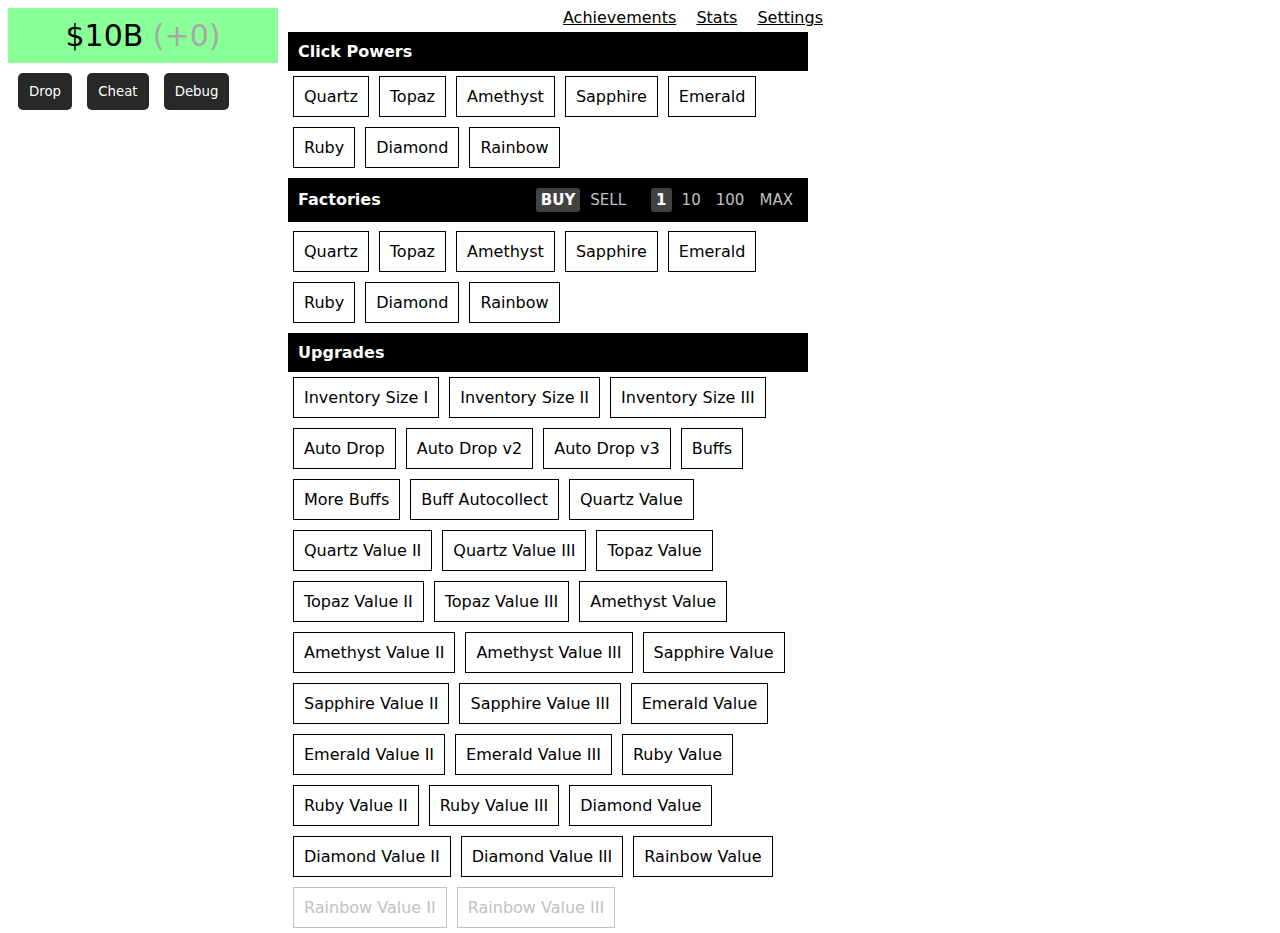
==== index.html @ e8f4cfc5 "trophy and buff sprites implemented" ====
<!DOCTYPE html>
<html>
	<head>
		<title>Gem Drop</title>
		<link rel="stylesheet" href="style.css">
		<script src="poly-decomp-legacy-min.js"></script>
		<script src="matter.js"></script>
		<script src="gameloop-worker.js"></script>
		<script src="Runner.js"></script>
		<script src="Render.js"></script>
		<script src="Base64.js"></script>
	</head>
	<body>
		<div id="vfx"></div>
		<div class="achievement" id="inv_hover">
			<img class="icon" src="">
			<div class="text">
				<strong class="name">Hello World</strong>
				<span class="description">Popup text goes here</span>
				<small class="redtext">Secret red text</small>
			</div>
			<div class="value">$500</div>
			<div class="clear"></div>
		</div>
		<div id="achievement_popups">
<!-- 		<div class="achievement">
				<img class="icon" src="">
				<div class="text">
					<strong class="name">Hello World</strong>
					<span class="description">Popup text goes here</span>
					<small class="redtext">Secret red text</small>
				</div>
				<div class="value">$500</div>
				<div class="clear"></div>
			</div> -->
		</div>
		<div class="modal" id="achievements">
			<h2>Achievements</h2>
			<a href="javascript:void(0)" class="close">[close]</a>
			<div class="modal_inner">
	<!-- 			<div class="achievement_icon popup_container">
					<img class="icon popup_anchor" src="">
					<div class="popup achievement">
						<img class="icon" src="">
						<div class="text">
							<strong class="name">Hello World</strong>
							<span class="description">Popup text goes here</span>
							<small class="redtext">Secret red text</small>
						</div>
						<div class="value">$500</div>
						<div class="clear"></div>
					</div>
				</div> -->
			</div>
		</div>
		<div class="modal" id="stats">
			<h2>Statistics</h2>
			<a href="javascript:void(0)" class="close">[close]</a>
			<div class="modal_inner">
				<strong>Gems dropped:</strong><span id="stats_gems">0</span><br>
				<strong>Total money earned:</strong><span id="stats_money">$0</span><br>
				<strong>Gems spawned by clicking:</strong><span id="stats_clickpower_gems">0</span><br>
				<strong>Gems lost:</strong><span id="stats_wasted">0</span><br>
				<strong>Upgrades:</strong><span id="stats_upgrades">0</span><br>
				<strong>Click Powers:</strong><span id="stats_clickpowers">1</span><br>
				<strong>Factories:</strong><span id="stats_factories">0</span><br>
				<strong>Achievements:</strong><span id="stats_achievements">0</span><br>
				<strong>Prestige:</strong><span id="stats_prestige">0</span><br>
				<strong>Time played:</strong><span id="stats_time">0s</span><br>
				<strong>Time played (this prestige):</strong><span id="stats_prestige_time">0s</span><br>
			</div>
		</div>
		<div class="modal" id="settings">
			<h2>Settings</h2>
			<a href="javascript:void(0)" class="close">[close]</a>
			<div class="modal_inner">
				<strong>Render Sprites:</strong><input type="checkbox" checked id="sprites"><br>
				<strong>Particle effects:</strong><input type="checkbox" checked id="settings_particles"><br>
				<strong>Autosave:</strong><input type="checkbox" checked id="autosave"><span>Saves game in real time</span><br>
				<strong>Save game:</strong><button id="save">Save</button><span id="lastsaved">Last saved less than a second ago</span><br>
				<strong>Export game:</strong><button id="export">Export</button><br>
				<strong>Import game:</strong><input type="text" id="import_field"><button id="import_button">Import</button><br>
				<strong>Hard reset:</strong><button id="reset">Delete all saved data</button><br>
			</div>
		</div>
		<div id="container">
			<div id="render_container">
				<div id="render"></div>
				<div id="money"><span id="actual_money"></span><span id="predicted_money"></span></div>	
				<div id="buttons">
					<button id="drop">Drop</button>
					<button onclick="cheat()">Cheat</button>
					<button onclick="debug()">Debug</button>
				</div>
			</div>
			<div id="ui">
				<div id="menu">
					<a href="javascript:openAchievements();">Achievements</a>
					<a href="javascript:openStats();">Stats</a>
					<a href="javascript:openSettings();">Settings</a>
				</div>
				<div id="click_powers" class="section">
					<div class="section_name">
						<strong>Click Powers</strong>
					</div>
					<div class="clear"></div>
	<!-- 			<div class="gem_click_power popup_container">
						<div class="popup_anchor">Quartz</span>
						<div class="popup">
							<strong class="name">Quartz</strong>
							<div class="rate">+1 per click</div>
							<div class="price">$1 each</div>
						</div>
					</div> -->
				</div>
				<div id="factories" class="section">
					<div class="section_name">
						<strong>Factories</strong>
						<div id="buymode">
							<div id="buymode_mode">
								<span id="buy" class="active">BUY</span>
								<span id="sell">SELL</span>
							</div>
							<div id="buymode_quantity">
								<span id="buy_1" class="active">1</span>
								<span id="buy_10">10</span>
								<span id="buy_100">100</span>
								<span id="buy_max">MAX</span>
							</div>
						</div>
					</div>
					
					<!-- <div class="clear"></div> -->

					<div class="clear"></div>
	<!-- 			<div class="factory popup_container">
						<div class="popup_anchor">Quartz</span>
						<div class="popup">
							<strong class="name">Quartz Factory</strong>
							<div class="rate">+1 per second</div>
							<div class="price">Costs $18</div>
							<div class="owned">0 owned</div>
						</div>
					</div> -->
				</div>
				
				<div id="upgrades" class="section">
					<div class="section_name">
						<strong>Upgrades</strong>
					</div>
					<div class="clear"></div>
	<!-- 			<div class="upgrade popup_container">
						<div class="popup_anchor">asdf</span>
						<div class="popup">
							<strong class="name">asdf</strong>
							<div class="description">blah blah blah</div>
							<div class="price">Costs $18</div>
						</div>
					</div> -->

				</div>
				<div id="buffs" class="section">
					<div class="section_name">
						<strong>Buffs</strong>
					</div>
					<div class="clear"></div>
<!-- 					<div class="buff_container">
		 				<div class="buff popup_container">
							<div class="popup_anchor">asdf</div>
							<div class="popup">
								<strong class="name">asdf</strong>
								<div class="description">+10 butts for 3.5 seconds</div>
							</div>
						</div>
						<div class="progressbar_container">
							<div class="progressbar_outer"><div class="progressbar_inner"></div></div>
							<div class="timeleft">3s</div>
						</div>
					</div> -->
				</div>
			</div>
			<div class="clear"></div>
		</div>
		<script src="data.js"></script>
		<script src="game.js"></script>
		<script src="physics.js"></script>
		<!-- <script src="sim.js"></script> -->
	</body>
</html>
---- style.css ----
* {
	cursor:default;
	-webkit-touch-callout: none; /* iOS Safari */
	  -webkit-user-select: none; /* Safari */
	   -khtml-user-select: none; /* Konqueror HTML */
	     -moz-user-select: none; /* Firefox */
	      -ms-user-select: none; /* Internet Explorer/Edge */
	          user-select: none; /* Non-prefixed version, currently
	                              supported by Chrome and Opera */

	font-family: "Segoe UI", Frutiger, "Frutiger Linotype", "Dejavu Sans", "Helvetica Neue", Arial, sans-serif;

	/*display:none;*/
}

/*#render {
	display:none;
}*/

.clear {
	clear:both;
}

/*#container::after{
	content: " ";
	display: block; 
	height: 0; 
	clear: both;
}*/

.section, #buttons {
	float:left;
	clear:both;
}

#render_container {
	/*visibility: hidden;*/
}

#container, #render_container {
	float:left;
}

#ui {
	padding:0 10px;
	width:535px;
	overflow-x:hidden;
	overflow-y:scroll;
}

#drop	 {
	/*position:absolute;
	top:100px;
	left:100px;*/
}

#render {
	text-align:center;
}

#render canvas {
	display:inline-block;
}

#money {
	font-size:30px;
	background-color:#89ff97;
	padding:10px;
	text-align: center;
	min-width:250px;
}

#predicted_money {
	color:#a8a8a8;
}

.section, .section_name {
	clear:both;
}

.section_name {
	background-color:#000;
	color:white;
	min-width:500px;
	padding:10px;
	display:inline-block;
	margin-top:5px;
	margin-bottom:5;
}

/* POPUPS */
.popup_container {
	position: relative;
	display:block;
	float:left;
}

.popup_anchor {
	float:left;
	margin:5px;
/*	margin-right: 10px;
	margin-top:10px;*/
	border:1px solid black;
	padding: 10px;
	cursor: pointer;
}

.popup_container .popup {
	visibility: hidden;
	position: absolute;
	z-index: 1;

	background-color: #000;
    color: #fff;
	opacity:0;
	border-radius: 6px;
	padding:10px;

	transition: margin-top 0.1s, opacity 0.1s, visibility 0.1s;

	box-shadow:0px 0px 8px #727272;

	width: 120px;
    top: 100%;
    margin-top:25px;
    left: 50%; 
    margin-left: -70px; /* Use half of the width (120/2 = 60), to center the tooltip */

    pointer-events: none;
}

.popup_container .popup::after {
    content: " ";
    position: absolute;
    bottom: 100%;  /* At the top of the tooltip */
    left: 50%;
    margin-left: -10px;
    border-width: 10px;
    border-style: solid;
    border-color: transparent transparent black transparent;
}

.popup_container:hover .popup {
	visibility: visible;
	margin-top:7px;
	top: 90%;
	opacity: 1;
}

.popup_container .disabled {
	border: 1px solid #c1c1c1;
	color: #c1c1c1;
}

.floatingnum {
	opacity:0.75;
	transition: opacity 1s, visibility 1s, top 1s;
}


/* BUY MODE */

#factories .section_name strong {
	float:left;
	margin-top:2px;
}

#buymode {
	float:right;
}

#buymode_quantity {
	margin-left:20px;
}

#buymode_mode, #buymode_quantity {
	float:left;
	background-color:#000;
}

#buymode span:hover {
	background-color:#282828;
}

#buymode span, #buymode .active:hover {
	padding:3px 5px 3px 5px;
	color:#c1c1c1;
	display:inline-block;
	font-size:15px;
	border-radius:3px;
	cursor:pointer;
}

#buymode .active, #buymode .active:hover {
	background-color:#424242;
	color:white;
	font-weight:bold;
}

#buttons {
	margin-top:10px;
}

button {
	background-color:#282828;
	color:white;
	padding:10px;
	border:none;
	margin-left:10px;
	margin-bottom:5px;
	border-radius:5px;
	border:1px solid transparent;
}

button:hover {
	background-color: #424242;
	border:1px solid grey;
}

button:active {
    -moz-box-shadow:    inset 0 0 12px black;
    -webkit-box-shadow: inset 0 0 12px black;
    box-shadow:         inset 0 0 12px black;
    border:1px solid white;
}

button:focus {
	outline: none;
}

.progressbar_outer {
	width: 150px;
	height:7px;
	border-radius:7px;
	background-color: black;
	padding:3px;
	float:left;
	margin-left:10px;
	margin-top:15px;
}
.progressbar_inner {
	width:50%;
	/*transition: width 1s;*/
	height:100%;
	border-radius:7px;
	background-color: white;
}

.timeleft {
	float:left;
	font-weight: bold;
	padding:10 10px;
	opacity: 0;
	transition:opacity 0.15s;
}

.progressbar_container {
	float:left;
/*	position: absolute;
	top: 50%;
	transform: 			translateY(-50%);*/
}

.progressbar_container:hover .timeleft {
	opacity: 1;
}

.buff_container {
	clear:both;
	display:none;
}

#buffs {
	display:none;
}

#achievement_popups {
	position:fixed;
	bottom:0;
	left:0;
	height: auto;
	z-index:100;
}

.achievement {
/*	height: 100px;*/
	background-color:black;
	padding:10px;
	color:white;
	margin-left:10px;
	margin-bottom:10px;
	width: 400px;
	opacity:0.8;
	z-index:100;
}

.achievement, .achievement *{
	cursor: pointer;
}

.achievement .icon {
	float:left;
	width:64px;
	height:64px;
}

.achievement .text {
	float:left;
	margin-left:10px;
}

.achievement .description {
	display:block;
}

.achievement .redtext {
	color:red;
	font-size:12px;
	display:block;
}

.achievement .value {
	float:right;
	font-size:30px;
	color:green;
	font-weight:bold;
}

.locked img {
	filter: brightness(50%) grayscale(100%);
}

#inv_hover {
	margin-top:-25px;
	margin-left:25px;
	position:absolute;
	display:none;
	pointer-events:none;
}

#inv_hover::after {
    content: " ";
    position: absolute;
    top: 50%;
    right: 100%; /* To the left of the tooltip */
    margin-top: -10px;
    border-width: 10px;
    border-style: solid;
    border-color: transparent black transparent transparent;
    border-opacity:0.8;
}

.modal {
	display:none;
	position:fixed;
	width:700px;
	height:500px;
	left:50%;
	top:50%;
	margin-left:-350px;
	margin-top:-250px;
	padding:20px;
	box-shadow:0px 0px 8px black;
	background-color:#444444;
	border-radius:10px;
	z-index:100;
}

.modal_inner {
	overflow-y: auto;
	overflow-x: hidden;
	height:93%;
	display:inline-block;
}

.modal .popup {
	z-index:101;
}

.modal h2 {
	color:white;
	font-size:24px;
	padding:0px;
	margin:0px;
}

.achievement_icon .popup_anchor {
	width:64px;
	height:64px;
	border:none;
	margin:5px;
	float:left;
}

.achievement_icon .popup {
	width:400px;
	margin-left:-210px;
}

.modal .close {
	position:absolute;
	top:0px;
	right:0px;
	padding:10px;
	margin:10px;
	color:white;
	font-size:15px;
	text-decoration: none;
	cursor:pointer;
}

#menu { 
	text-align:right;
}

#menu a {
	color:black;
	margin-left:15px;
	cursor:pointer;
}

.modal strong {
	color:white;
	font-size:18px;
	font-weight:normal;
	line-height:30px;
}

.modal span {
	color:white;
	margin-left:10px;
}

#settings input {
	margin-left:10px;
}

/*.timeleft {
	float:left;
	font-weight: bold;
	opacity:0;
	transition:opacity 0.1s;
	padding:10px;
}

.popup_container:hover .timeleft {
	opacity: 1;
}*/


/*#buffs .popup_container .popup, #buffs .popup_container .popup::after {
	left:45px;
}*/
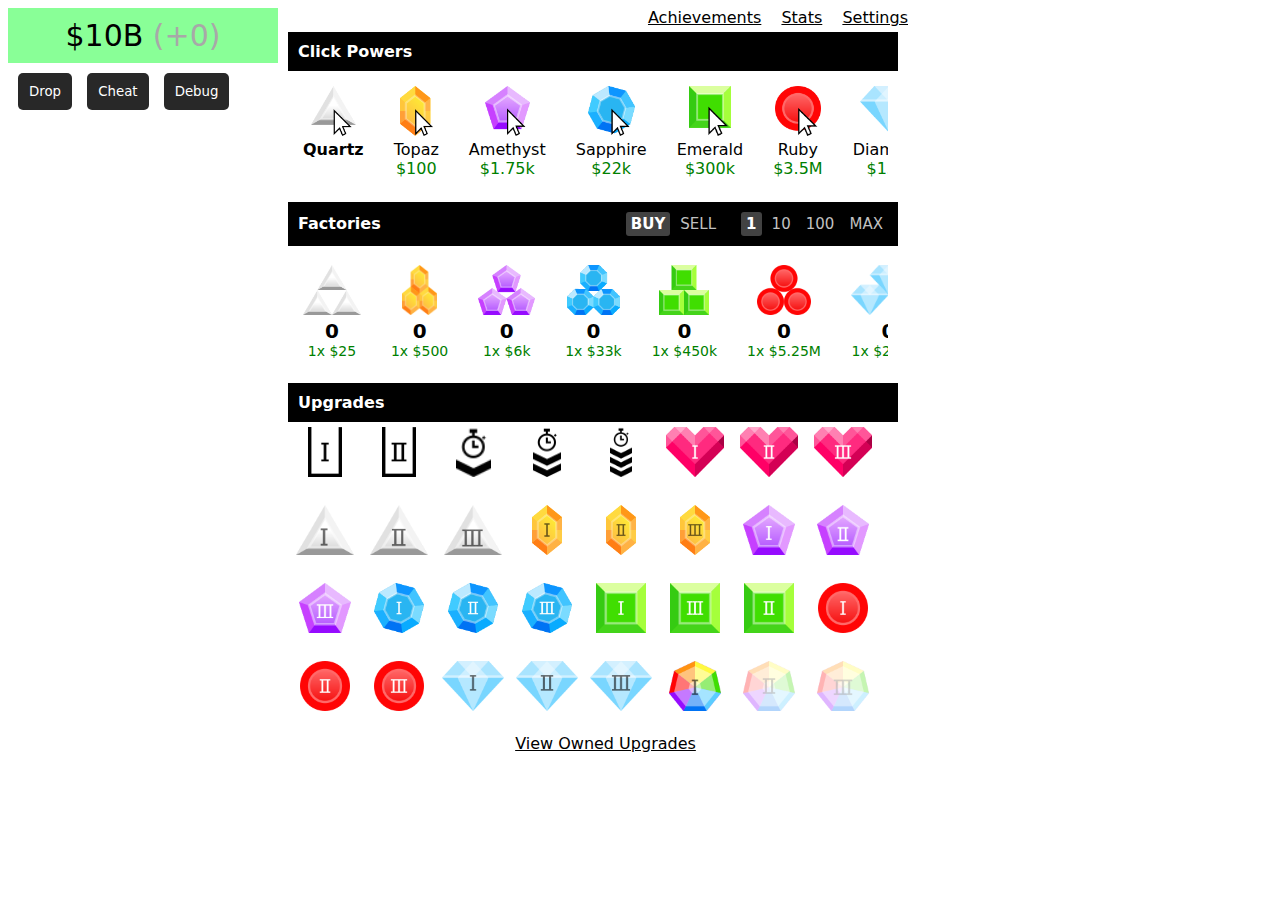
==== commit 0f80193e: "Upgrade sprites, upgrades UI" ====
--- a/index.html
+++ b/index.html
@@ -34,6 +34,9 @@
 				<div class="clear"></div>
 			</div> -->
 		</div>
+
+
+		<!-- BEGIN MODALS -->
 		<div class="modal" id="achievements">
 			<h2>Achievements</h2>
 			<a href="javascript:void(0)" class="close">[close]</a>
@@ -83,6 +86,28 @@
 				<strong>Hard reset:</strong><button id="reset">Delete all saved data</button><br>
 			</div>
 		</div>
+		<div class="modal" id="bought_upgrades">
+			<h2>Upgrades</h2>
+			<a href="javascript:void(0)" class="close">[close]</a>
+			<div class="modal_inner">
+	<!-- 			<div class="achievement_icon popup_container">
+					<img class="icon popup_anchor" src="">
+					<div class="popup achievement">
+						<img class="icon" src="">
+						<div class="text">
+							<strong class="name">Hello World</strong>
+							<span class="description">Popup text goes here</span>
+							<small class="redtext">Secret red text</small>
+						</div>
+						<div class="value">$500</div>
+						<div class="clear"></div>
+					</div>
+				</div> -->
+			</div>
+		</div>
+		<!-- END MODALS -->
+
+
 		<div id="container">
 			<div id="render_container">
 				<div id="render"></div>
@@ -92,6 +117,25 @@
 					<button onclick="cheat()">Cheat</button>
 					<button onclick="debug()">Debug</button>
 				</div>
+				<div id="buffs" class="section">
+<!-- 					<div class="section_name">
+						<strong>Buffs</strong>
+					</div>
+					<div class="clear"></div> -->
+<!-- 					<div class="buff_container">
+		 				<div class="buff popup_container">
+							<div class="popup_anchor">asdf</div>
+							<div class="popup">
+								<strong class="name">asdf</strong>
+								<div class="description">+10 butts for 3.5 seconds</div>
+							</div>
+						</div>
+						<div class="progressbar_container">
+							<div class="progressbar_outer"><div class="progressbar_inner"></div></div>
+							<div class="timeleft">3s</div>
+						</div>
+					</div> -->
+				</div>
 			</div>
 			<div id="ui">
 				<div id="menu">
@@ -103,9 +147,9 @@
 					<div class="section_name">
 						<strong>Click Powers</strong>
 					</div>
-					<div class="clear"></div>
-	<!-- 			<div class="gem_click_power popup_container">
-						<div class="popup_anchor">Quartz</span>
+					<div class="clear scroll"></div>
+<!-- 	 				<div class="gem_click_power popup_container">
+						<img src="img/quartz-clickpower.png" class="clickpower popup_anchor">
 						<div class="popup">
 							<strong class="name">Quartz</strong>
 							<div class="rate">+1 per click</div>
@@ -133,6 +177,7 @@
 					<!-- <div class="clear"></div> -->
 
 					<div class="clear"></div>
+					<div class="scroll"></div>
 	<!-- 			<div class="factory popup_container">
 						<div class="popup_anchor">Quartz</span>
 						<div class="popup">
@@ -159,25 +204,7 @@
 					</div> -->
 
 				</div>
-				<div id="buffs" class="section">
-					<div class="section_name">
-						<strong>Buffs</strong>
-					</div>
-					<div class="clear"></div>
-<!-- 					<div class="buff_container">
-		 				<div class="buff popup_container">
-							<div class="popup_anchor">asdf</div>
-							<div class="popup">
-								<strong class="name">asdf</strong>
-								<div class="description">+10 butts for 3.5 seconds</div>
-							</div>
-						</div>
-						<div class="progressbar_container">
-							<div class="progressbar_outer"><div class="progressbar_inner"></div></div>
-							<div class="timeleft">3s</div>
-						</div>
-					</div> -->
-				</div>
+				<a href="javascript:openUpgrades()" id="open_owned_upgrades">View Owned Upgrades</a>
 			</div>
 			<div class="clear"></div>
 		</div>
--- a/style.css
+++ b/style.css
@@ -43,7 +43,7 @@
 
 #ui {
 	padding:0 10px;
-	width:535px;
+	width:620px;
 	overflow-x:hidden;
 	overflow-y:scroll;
 }
@@ -81,7 +81,7 @@
 .section_name {
 	background-color:#000;
 	color:white;
-	min-width:500px;
+	width:590px;
 	padding:10px;
 	display:inline-block;
 	margin-top:5px;
@@ -413,7 +413,7 @@
 	text-align:right;
 }
 
-#menu a {
+a {
 	color:black;
 	margin-left:15px;
 	cursor:pointer;
@@ -435,6 +435,73 @@
 	margin-left:10px;
 }
 
+/*img.clickpower {
+	height:50px;
+}*/
+
+.popup_anchor {
+	border:none;
+}
+
+.popup_anchor img {
+	height:50px;
+}
+
+.scroll {
+	overflow-x:scroll;
+	overflow-y:hidden;
+	white-space:nowrap;
+	width:600px;
+}
+
+.popup_container {
+	display: inline-block;
+	float:none;
+	text-align:center;
+/*	width:110px;*/
+}
+
+.popup_container,
+.popup_container * {
+	cursor:pointer;
+}
+
+.popup_anchor span {
+	display:block;
+}
+
+#factories .popup_anchor .owned {
+	font-weight:bold;
+	font-size:20px;
+}
+
+#factories .popup_anchor .price {
+	font-size:14px;
+}
+
+#click_powers .active .name {
+	font-weight:bold;
+}
+
+#click_powers .owned .price,
+#click_powers .active .price {
+	/*display:none;*/
+	opacity: 0; /*todo*/
+}
+
+.can_afford .price {
+	color:green;
+}
+
+.cant_afford .price {
+	color:red;
+}
+
+.cant_afford img {
+	/*filter: grayscale(100%);*/
+	opacity:0.3;
+}
+
 /*.timeleft {
 	float:left;
 	font-weight: bold;
@@ -450,4 +517,28 @@
 
 /*#buffs .popup_container .popup, #buffs .popup_container .popup::after {
 	left:45px;
-}*/+}*/
+
+.upgrade .popup_anchor {
+	width:64px;
+	height:64px;
+	text-align:center;
+	vertical-align: center;
+	padding:0px;
+}
+
+.upgrade .popup_anchor img {
+	max-width:64px;
+	max-height:64px;
+}
+
+.upgrade .disabled {
+	border: none;
+	/*filter: brightness(50%) grayscale(100%);*/
+	opacity: 0.3;
+}
+
+#open_owned_upgrades{
+	display:block;
+	text-align:center;
+}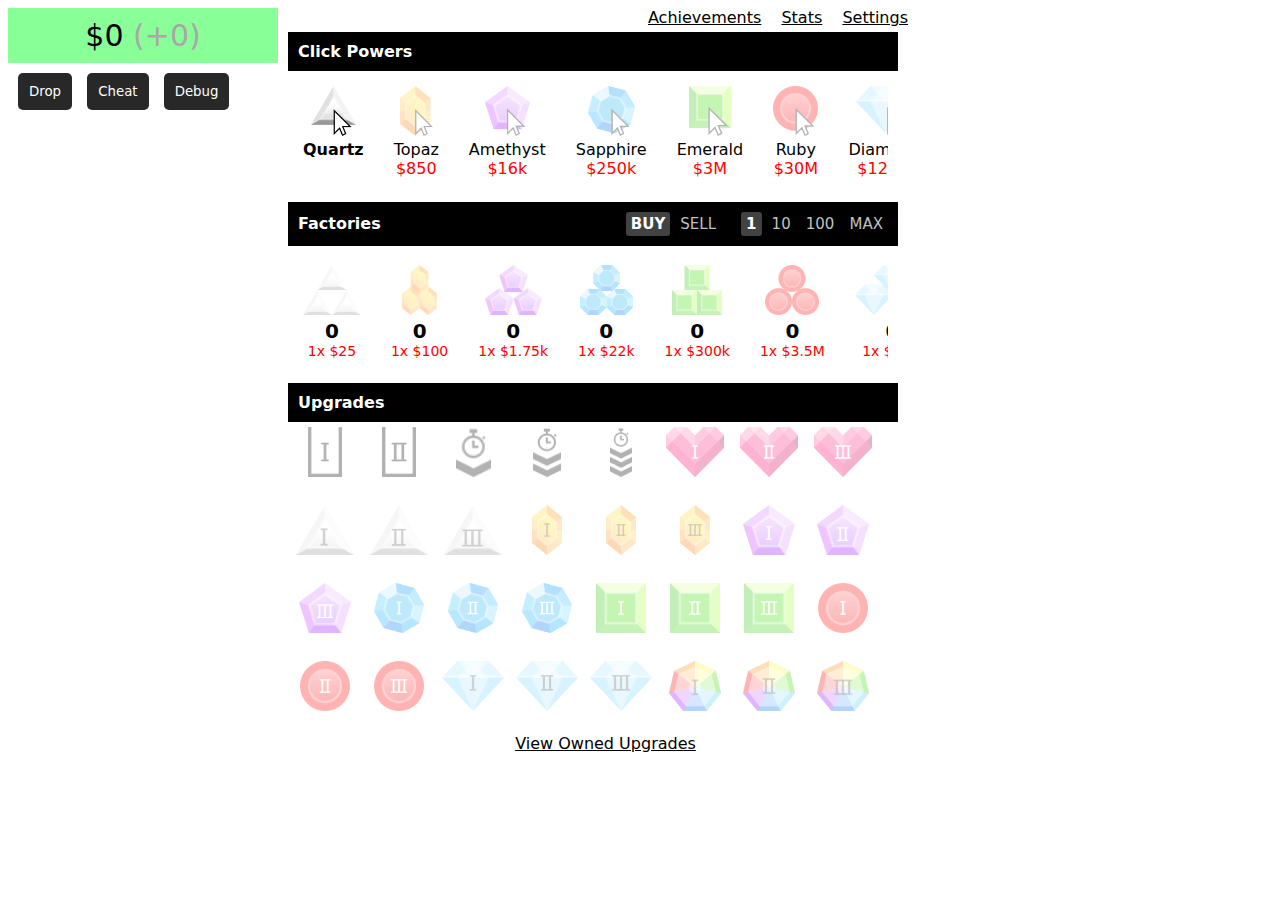
==== commit 255f2e4d: "Tippy tooltips" ====
--- a/index.html
+++ b/index.html
@@ -2,8 +2,9 @@
 <html>
 	<head>
 		<title>Gem Drop</title>
-		<link rel="stylesheet" href="style.css">
-		<script src="poly-decomp-legacy-min.js"></script>
+ 		<link rel="stylesheet" href="style.css">
+		<link rel="stylesheet" href="tippy.css">
+ 		<script src="poly-decomp-legacy-min.js"></script>
 		<script src="matter.js"></script>
 		<script src="gameloop-worker.js"></script>
 		<script src="Runner.js"></script>
@@ -87,7 +88,7 @@
 			</div>
 		</div>
 		<div class="modal" id="bought_upgrades">
-			<h2>Upgrades</h2>
+			<h2>Owned Upgrades</h2>
 			<a href="javascript:void(0)" class="close">[close]</a>
 			<div class="modal_inner">
 	<!-- 			<div class="achievement_icon popup_container">
@@ -208,6 +209,14 @@
 			</div>
 			<div class="clear"></div>
 		</div>
+
+		<div class="popup" id="my-template-id" style="display: none;">
+			<strong class="name">Quartz</strong>
+			<div class="rate">+1 per click</div>
+			<div class="price">$1 each</div>
+			<div class="costs">Costs $10</div>
+		</div>
+		<script src="tippy.js"></script>
 		<script src="data.js"></script>
 		<script src="game.js"></script>
 		<script src="physics.js"></script>
--- a/style.css
+++ b/style.css
@@ -140,12 +140,12 @@
     border-color: transparent transparent black transparent;
 }
 
-.popup_container:hover .popup {
+/*.popup_container:hover .popup {
 	visibility: visible;
 	margin-top:7px;
 	top: 90%;
 	opacity: 1;
-}
+}*/
 
 .popup_container .disabled {
 	border: 1px solid #c1c1c1;
@@ -228,6 +228,13 @@
 	outline: none;
 }
 
+
+
+.progressbar_container {
+	margin-left:10px;
+	margin-top:25px;
+}
+
 .progressbar_outer {
 	width: 150px;
 	height:7px;
@@ -235,8 +242,6 @@
 	background-color: black;
 	padding:3px;
 	float:left;
-	margin-left:10px;
-	margin-top:15px;
 }
 .progressbar_inner {
 	width:50%;
@@ -249,7 +254,8 @@
 .timeleft {
 	float:left;
 	font-weight: bold;
-	padding:10 10px;
+	margin-top: -5px;
+    margin-left: 10px;
 	opacity: 0;
 	transition:opacity 0.15s;
 }
@@ -261,7 +267,7 @@
 	transform: 			translateY(-50%);*/
 }
 
-.progressbar_container:hover .timeleft {
+.buff_container:hover .timeleft {
 	opacity: 1;
 }
 
@@ -290,8 +296,16 @@
 	margin-left:10px;
 	margin-bottom:10px;
 	width: 400px;
-	opacity:0.8;
+	opacity:1;
 	z-index:100;
+}
+
+.tippy-popper .achievement {
+	background-color:transparent;
+	margin:0;
+	padding:0;
+	opacity:1;
+	width: 400px;
 }
 
 .achievement, .achievement *{
@@ -541,4 +555,31 @@
 #open_owned_upgrades{
 	display:block;
 	text-align:center;
+}
+
+.buff {
+	float:left;
+}
+
+.buff .popup_anchor {
+	padding:0;
+}
+.buff .popup_anchor{
+	width:64px;
+	text-align:center;
+}
+
+.tippy-tooltip {
+	background-color:black;
+	box-shadow:0px 0px 8px #727272;
+	pointer-events:none;
+}
+
+.popup {
+	display:none;
+}
+
+.achievement .achievement { /* TODO this is hacky */
+	margin:0;
+	padding:0;
 }--- a/tippy.css
+++ b/tippy.css
@@ -0,0 +1 @@
+.tippy-touch{cursor:pointer!important}.tippy-popper{visibility:hidden;max-width:400px;-webkit-perspective:1000px;perspective:1000px;z-index:9999}.tippy-popper.html-template{max-width:95%;max-width:calc(100% - 2rem)}.tippy-popper[x-placement=top] [x-arrow]{-webkit-transform:rotate(-45deg);transform:rotate(-45deg);bottom:-5px}.tippy-popper[x-placement=top] [x-circle]{-webkit-transform-origin:0 33%;transform-origin:0 33%}.tippy-popper[x-placement=top] [x-circle].enter{opacity:1;-webkit-transform:scale(1) translate(-50%,-50%);transform:scale(1) translate(-50%,-50%)}.tippy-popper[x-placement=top] [x-circle].leave{opacity:0;-webkit-transform:scale(0) translate(-50%,-50%);transform:scale(0) translate(-50%,-50%)}.tippy-popper[x-placement=top] [data-animation=none].enter,.tippy-popper[x-placement=top] [data-animation=none].leave{opacity:1;-webkit-transform:translateY(-10px);transform:translateY(-10px)}.tippy-popper[x-placement=top] [data-animation=perspective]{-webkit-transform-origin:bottom;transform-origin:bottom}.tippy-popper[x-placement=top] [data-animation=perspective].enter{opacity:1;-webkit-transform:translateY(-10px) rotateX(0);transform:translateY(-10px) rotateX(0)}.tippy-popper[x-placement=top] [data-animation=perspective].leave{opacity:0;-webkit-transform:translateY(0) rotateX(90deg);transform:translateY(0) rotateX(90deg)}.tippy-popper[x-placement=top] [data-animation=fade].enter{opacity:1;-webkit-transform:translateY(-10px);transform:translateY(-10px)}.tippy-popper[x-placement=top] [data-animation=fade].leave{opacity:0;-webkit-transform:translateY(-10px);transform:translateY(-10px)}.tippy-popper[x-placement=top] [data-animation=shift].enter{opacity:1;-webkit-transform:translateY(-10px);transform:translateY(-10px)}.tippy-popper[x-placement=top] [data-animation=shift].leave{opacity:0;-webkit-transform:translateY(0);transform:translateY(0)}.tippy-popper[x-placement=top] [data-animation=scale].enter{opacity:1;-webkit-transform:translateY(-10px) scale(1);transform:translateY(-10px) scale(1)}.tippy-popper[x-placement=top] [data-animation=scale].leave{opacity:0;-webkit-transform:translateY(0) scale(0);transform:translateY(0) scale(0)}.tippy-popper[x-placement=bottom] [x-arrow]{-webkit-transform:rotate(135deg);transform:rotate(135deg);top:-5px}.tippy-popper[x-placement=bottom] [x-circle]{-webkit-transform-origin:0 -33%;transform-origin:0 -33%}.tippy-popper[x-placement=bottom] [x-circle].enter{opacity:1;-webkit-transform:scale(1) translate(-50%,-50%);transform:scale(1) translate(-50%,-50%)}.tippy-popper[x-placement=bottom] [x-circle].leave{opacity:0;-webkit-transform:scale(0) translate(-50%,-50%);transform:scale(0) translate(-50%,-50%)}.tippy-popper[x-placement=bottom] [data-animation=none].enter,.tippy-popper[x-placement=bottom] [data-animation=none].leave{opacity:1;-webkit-transform:translateY(10px);transform:translateY(10px)}.tippy-popper[x-placement=bottom] [data-animation=perspective]{-webkit-transform-origin:top;transform-origin:top}.tippy-popper[x-placement=bottom] [data-animation=perspective].enter{opacity:1;-webkit-transform:translateY(10px) rotateX(0);transform:translateY(10px) rotateX(0)}.tippy-popper[x-placement=bottom] [data-animation=perspective].leave{opacity:0;-webkit-transform:translateY(0) rotateX(-90deg);transform:translateY(0) rotateX(-90deg)}.tippy-popper[x-placement=bottom] [data-animation=fade].enter{opacity:1;-webkit-transform:translateY(10px);transform:translateY(10px)}.tippy-popper[x-placement=bottom] [data-animation=fade].leave{opacity:0;-webkit-transform:translateY(10px);transform:translateY(10px)}.tippy-popper[x-placement=bottom] [data-animation=shift].enter{opacity:1;-webkit-transform:translateY(10px);transform:translateY(10px)}.tippy-popper[x-placement=bottom] [data-animation=shift].leave{opacity:0;-webkit-transform:translateY(0);transform:translateY(0)}.tippy-popper[x-placement=bottom] [data-animation=scale].enter{opacity:1;-webkit-transform:translateY(10px) scale(1);transform:translateY(10px) scale(1)}.tippy-popper[x-placement=bottom] [data-animation=scale].leave{opacity:0;-webkit-transform:translateY(0) scale(0);transform:translateY(0) scale(0)}.tippy-popper[x-placement=left] [x-arrow]{-webkit-transform:rotate(135deg);transform:rotate(135deg);right:-5px;top:50%}.tippy-popper[x-placement=left] [x-circle]{-webkit-transform-origin:50% 5%;transform-origin:50% 5%}.tippy-popper[x-placement=left] [x-circle].enter{opacity:1;-webkit-transform:scale(1) translate(-50%,-50%);transform:scale(1) translate(-50%,-50%)}.tippy-popper[x-placement=left] [x-circle].leave{opacity:0;-webkit-transform:scale(0) translate(-50%,-33%);transform:scale(0) translate(-50%,-33%)}.tippy-popper[x-placement=left] [data-animation=none].enter,.tippy-popper[x-placement=left] [data-animation=none].leave{opacity:1;-webkit-transform:translateX(-10px);transform:translateX(-10px)}.tippy-popper[x-placement=left] [data-animation=perspective]{-webkit-transform-origin:right;transform-origin:right}.tippy-popper[x-placement=left] [data-animation=perspective].enter{opacity:1;-webkit-transform:translateX(-10px) rotateY(0);transform:translateX(-10px) rotateY(0)}.tippy-popper[x-placement=left] [data-animation=perspective].leave{opacity:0;-webkit-transform:translateX(0) rotateY(-90deg);transform:translateX(0) rotateY(-90deg)}.tippy-popper[x-placement=left] [data-animation=fade].enter{opacity:1;-webkit-transform:translateX(-10px);transform:translateX(-10px)}.tippy-popper[x-placement=left] [data-animation=fade].leave{opacity:0;-webkit-transform:translateX(-10px);transform:translateX(-10px)}.tippy-popper[x-placement=left] [data-animation=shift].enter{opacity:1;-webkit-transform:translateX(-10px);transform:translateX(-10px)}.tippy-popper[x-placement=left] [data-animation=shift].leave{opacity:0;-webkit-transform:translateX(0);transform:translateX(0)}.tippy-popper[x-placement=left] [data-animation=scale].enter{opacity:1;-webkit-transform:translateX(-10px) scale(1);transform:translateX(-10px) scale(1)}.tippy-popper[x-placement=left] [data-animation=scale].leave{opacity:0;-webkit-transform:translateX(0) scale(0);transform:translateX(0) scale(0)}.tippy-popper[x-placement=right] [x-arrow]{-webkit-transform:rotate(-45deg);transform:rotate(-45deg);left:-5px;top:50%}.tippy-popper[x-placement=right] [x-circle]{-webkit-transform-origin:-50% 5%;transform-origin:-50% 5%}.tippy-popper[x-placement=right] [x-circle].enter{opacity:1;-webkit-transform:scale(1) translate(-50%,-50%);transform:scale(1) translate(-50%,-50%)}.tippy-popper[x-placement=right] [x-circle].leave{opacity:0;-webkit-transform:scale(0) translate(-50%,-33%);transform:scale(0) translate(-50%,-33%)}.tippy-popper[x-placement=right] [data-animation=none].enter,.tippy-popper[x-placement=right] [data-animation=none].leave{opacity:1;-webkit-transform:translateX(10px);transform:translateX(10px)}.tippy-popper[x-placement=right] [data-animation=perspective]{-webkit-transform-origin:left;transform-origin:left}.tippy-popper[x-placement=right] [data-animation=perspective].enter{opacity:1;-webkit-transform:translateX(10px) rotateY(0);transform:translateX(10px) rotateY(0)}.tippy-popper[x-placement=right] [data-animation=perspective].leave{opacity:0;-webkit-transform:translateX(0) rotateY(90deg);transform:translateX(0) rotateY(90deg)}.tippy-popper[x-placement=right] [data-animation=fade].enter{opacity:1;-webkit-transform:translateX(10px);transform:translateX(10px)}.tippy-popper[x-placement=right] [data-animation=fade].leave{opacity:0;-webkit-transform:translateX(10px);transform:translateX(10px)}.tippy-popper[x-placement=right] [data-animation=shift].enter{opacity:1;-webkit-transform:translateX(10px);transform:translateX(10px)}.tippy-popper[x-placement=right] [data-animation=shift].leave{opacity:0;-webkit-transform:translateX(0);transform:translateX(0)}.tippy-popper[x-placement=right] [data-animation=scale].enter{opacity:1;-webkit-transform:translateX(10px) scale(1);transform:translateX(10px) scale(1)}.tippy-popper[x-placement=right] [data-animation=scale].leave{opacity:0;-webkit-transform:translateX(0) scale(0);transform:translateX(0) scale(0)}.tippy-tooltip{position:relative;color:#fff;border-radius:4px;padding:.5rem 1rem;text-align:center;will-change:transform;-webkit-font-smoothing:antialiased;-moz-osx-font-smoothing:grayscale;background-color:#333}.tippy-tooltip [x-arrow]{z-index:-1;position:absolute;width:10px;height:10px;background-color:#333;border:1px solid;border-color:transparent transparent #333 #333}.tippy-tooltip[data-animatefill]{overflow:hidden;background-color:transparent}.tippy-tooltip [x-circle]{position:absolute;will-change:transform;background-color:#333;border-radius:50%;width:130%;width:calc(125% + 2rem);height:0;padding-bottom:130%;padding-bottom:calc(125% + 2rem);left:50%;-webkit-transition:all ease-out;transition:all ease-out;z-index:-1;opacity:0}.tippy-tooltip.light-theme{color:#203d5d;box-shadow:0 0 16px -4px rgba(0,20,40,.2),0 0 80px -10px rgba(0,20,40,.3);background-color:#f3f6f9;border:1px solid #ced2e2}.tippy-tooltip.light-theme [x-circle]{background-color:#f3f6f9}.tippy-tooltip.light-theme [x-arrow]{background-color:#f3f6f9;border-color:transparent transparent #ced2e2 #ced2e2}.tippy-tooltip.light-theme[data-animatefill]{background-color:transparent}@media (max-width:500px){.tippy-popper{max-width:95%;max-width:calc(100% - 2rem)}}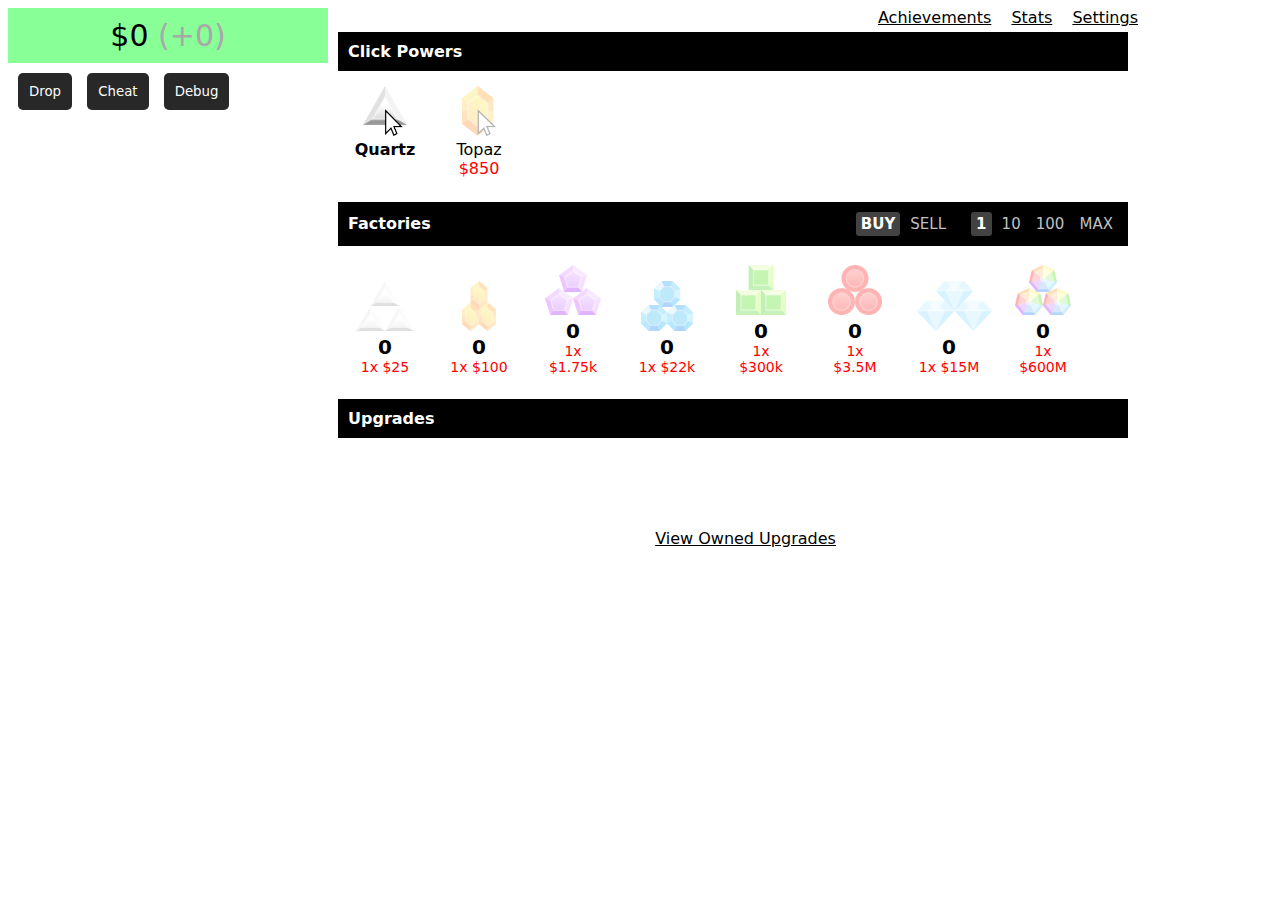
==== commit 2459e788: "merge" ====
--- a/index.html
+++ b/index.html
@@ -14,7 +14,7 @@
 	<body>
 		<div id="vfx"></div>
 		<div class="achievement" id="inv_hover">
-			<img class="icon" src="">
+			<img class="icon" src="img/trophy.png">
 			<div class="text">
 				<strong class="name">Hello World</strong>
 				<span class="description">Popup text goes here</span>
--- a/style.css
+++ b/style.css
@@ -43,9 +43,9 @@
 
 #ui {
 	padding:0 10px;
-	width:620px;
+	width:800px;
 	overflow-x:hidden;
-	overflow-y:scroll;
+	/*overflow-y:scroll;*/
 }
 
 #drop	 {
@@ -67,7 +67,7 @@
 	background-color:#89ff97;
 	padding:10px;
 	text-align: center;
-	min-width:250px;
+	width:300px;
 }
 
 #predicted_money {
@@ -81,7 +81,7 @@
 .section_name {
 	background-color:#000;
 	color:white;
-	width:590px;
+	width:770px;
 	padding:10px;
 	display:inline-block;
 	margin-top:5px;
@@ -461,12 +461,12 @@
 	height:50px;
 }
 
-.scroll {
+/*.scroll {
 	overflow-x:scroll;
 	overflow-y:hidden;
 	white-space:nowrap;
 	width:600px;
-}
+}*/
 
 .popup_container {
 	display: inline-block;
@@ -582,4 +582,23 @@
 .achievement .achievement { /* TODO this is hacky */
 	margin:0;
 	padding:0;
+}
+
+.upgrade {
+	display:none;
+	opacity:0;
+	transition:opacity 1s;
+}
+
+#upgrades {
+	min-height: 135px;
+}
+
+#click_powers .popup_anchor,
+#factories .popup_anchor {
+	width:64px;
+}
+
+.gem_click_power .popup_anchor {
+	display:none;
 }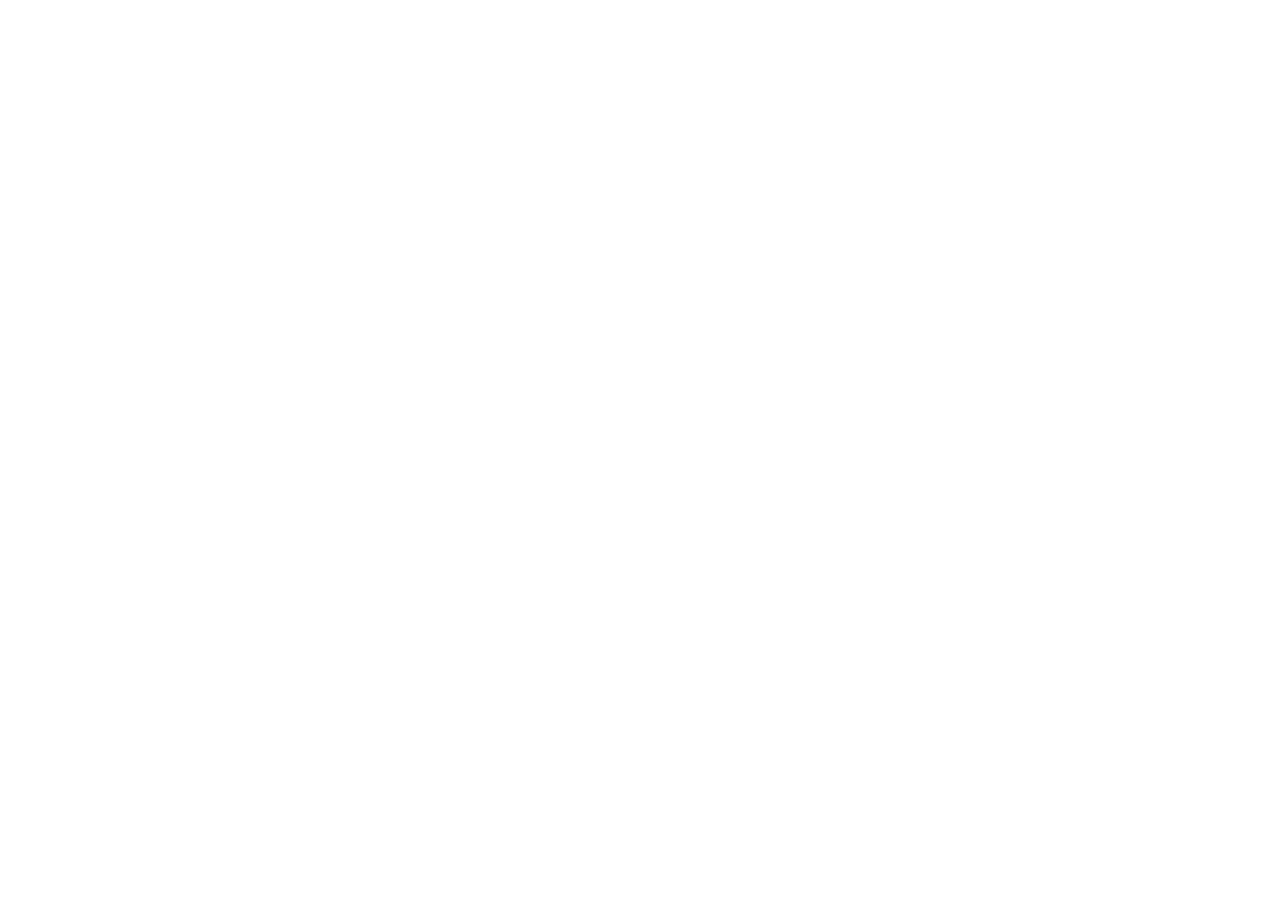
==== commit d88fa01a: "load, save, stats, settings" ====
--- a/index.html
+++ b/index.html
@@ -69,9 +69,9 @@
 				<strong>Click Powers:</strong><span id="stats_clickpowers">1</span><br>
 				<strong>Factories:</strong><span id="stats_factories">0</span><br>
 				<strong>Achievements:</strong><span id="stats_achievements">0</span><br>
-				<strong>Prestige:</strong><span id="stats_prestige">0</span><br>
+				<!-- <strong>Prestige:</strong><span id="stats_prestige">0</span><br> -->
 				<strong>Time played:</strong><span id="stats_time">0s</span><br>
-				<strong>Time played (this prestige):</strong><span id="stats_prestige_time">0s</span><br>
+				<!-- <strong>Time played (this prestige):</strong><span id="stats_prestige_time">0s</span><br> -->
 			</div>
 		</div>
 		<div class="modal" id="settings">
@@ -79,12 +79,12 @@
 			<a href="javascript:void(0)" class="close">[close]</a>
 			<div class="modal_inner">
 				<strong>Render Sprites:</strong><input type="checkbox" checked id="sprites"><br>
-				<strong>Particle effects:</strong><input type="checkbox" checked id="settings_particles"><br>
+				<strong>Floating numbers:</strong><input type="checkbox" checked id="settings_particles"><br>
 				<strong>Autosave:</strong><input type="checkbox" checked id="autosave"><span>Saves game in real time</span><br>
 				<strong>Save game:</strong><button id="save">Save</button><span id="lastsaved">Last saved less than a second ago</span><br>
 				<strong>Export game:</strong><button id="export">Export</button><br>
 				<strong>Import game:</strong><input type="text" id="import_field"><button id="import_button">Import</button><br>
-				<strong>Hard reset:</strong><button id="reset">Delete all saved data</button><br>
+				<strong style="color:red">Hard reset:</strong><button id="reset">Delete all saved data</button><br>
 			</div>
 		</div>
 		<div class="modal" id="bought_upgrades">
--- a/style.css
+++ b/style.css
@@ -10,7 +10,7 @@
 
 	font-family: "Segoe UI", Frutiger, "Frutiger Linotype", "Dejavu Sans", "Helvetica Neue", Arial, sans-serif;
 
-	/*display:none;*/
+	display:none;
 }
 
 /*#render {
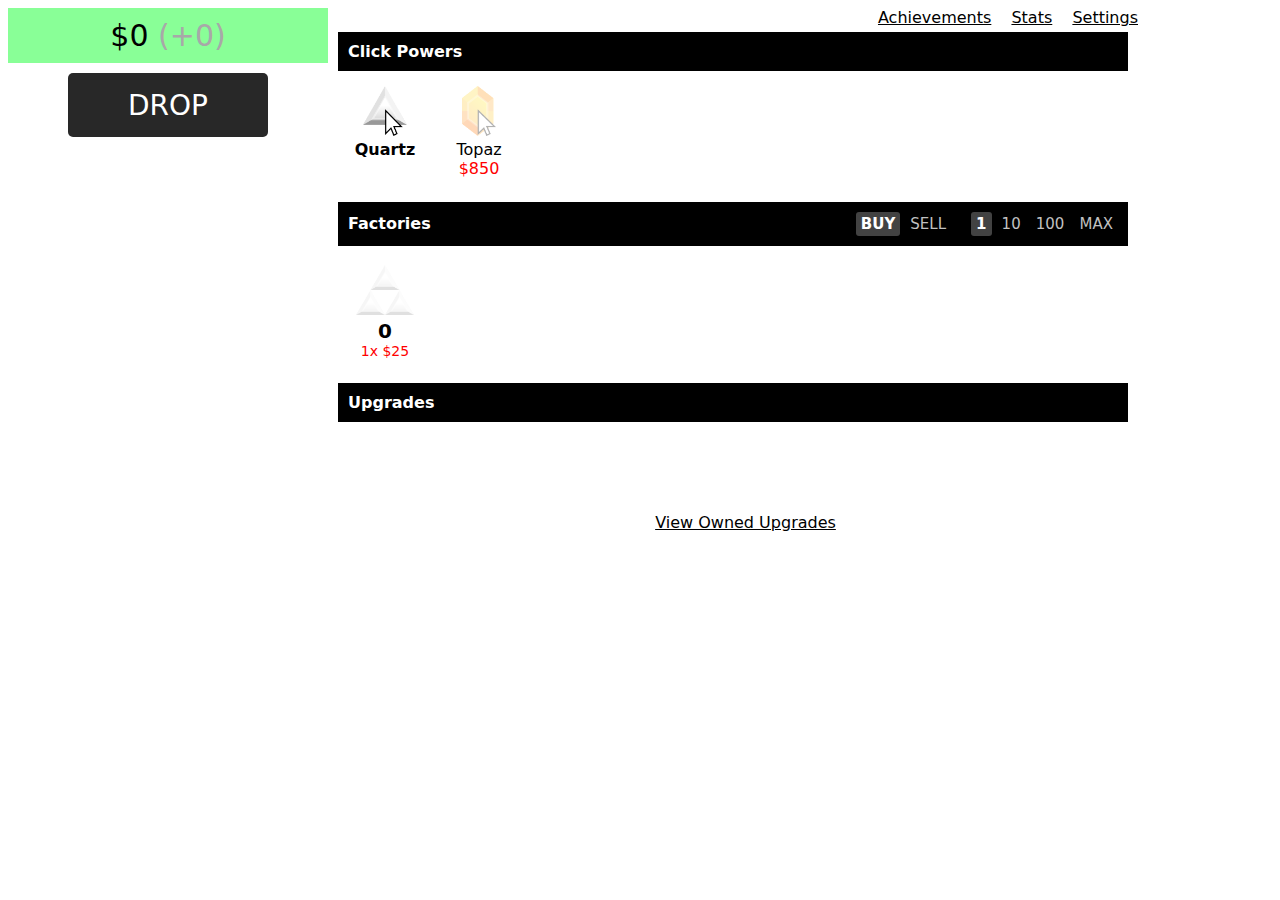
==== commit cce42c40: "Bugfix to randomize loaded factory phase" ====
--- a/index.html
+++ b/index.html
@@ -114,9 +114,10 @@
 				<div id="render"></div>
 				<div id="money"><span id="actual_money"></span><span id="predicted_money"></span></div>	
 				<div id="buttons">
-					<button id="drop">Drop</button>
-					<button onclick="cheat()">Cheat</button>
-					<button onclick="debug()">Debug</button>
+					<button id="drop">DROP</button>
+					<img id="autodrop_icon">
+					<!-- <button onclick="cheat()">Cheat</button>
+					<button onclick="debug()">Debug</button> -->
 				</div>
 				<div id="buffs" class="section">
 <!-- 					<div class="section_name">
--- a/style.css
+++ b/style.css
@@ -10,7 +10,7 @@
 
 	font-family: "Segoe UI", Frutiger, "Frutiger Linotype", "Dejavu Sans", "Helvetica Neue", Arial, sans-serif;
 
-	display:none;
+	/*display:none;*/
 }
 
 /*#render {
@@ -582,6 +582,7 @@
 .achievement .achievement { /* TODO this is hacky */
 	margin:0;
 	padding:0;
+	background-color:transparent;
 }
 
 .upgrade {
@@ -601,4 +602,30 @@
 
 .gem_click_power .popup_anchor {
 	display:none;
+}
+
+#drop {
+	width:200px;
+	height:64px;
+	margin-left:60px;
+	font-size:28px;
+}
+
+#autodrop_icon {
+	display:none;
+	max-height:64px;
+	vertical-align:top;
+	margin-left:5px;
+}
+
+.achievement_locked {
+	filter: grayscale(100%);
+}
+
+.upgrade.popup_container {
+	float:left;
+}
+
+.factory .popup_anchor {
+	display:none;
 }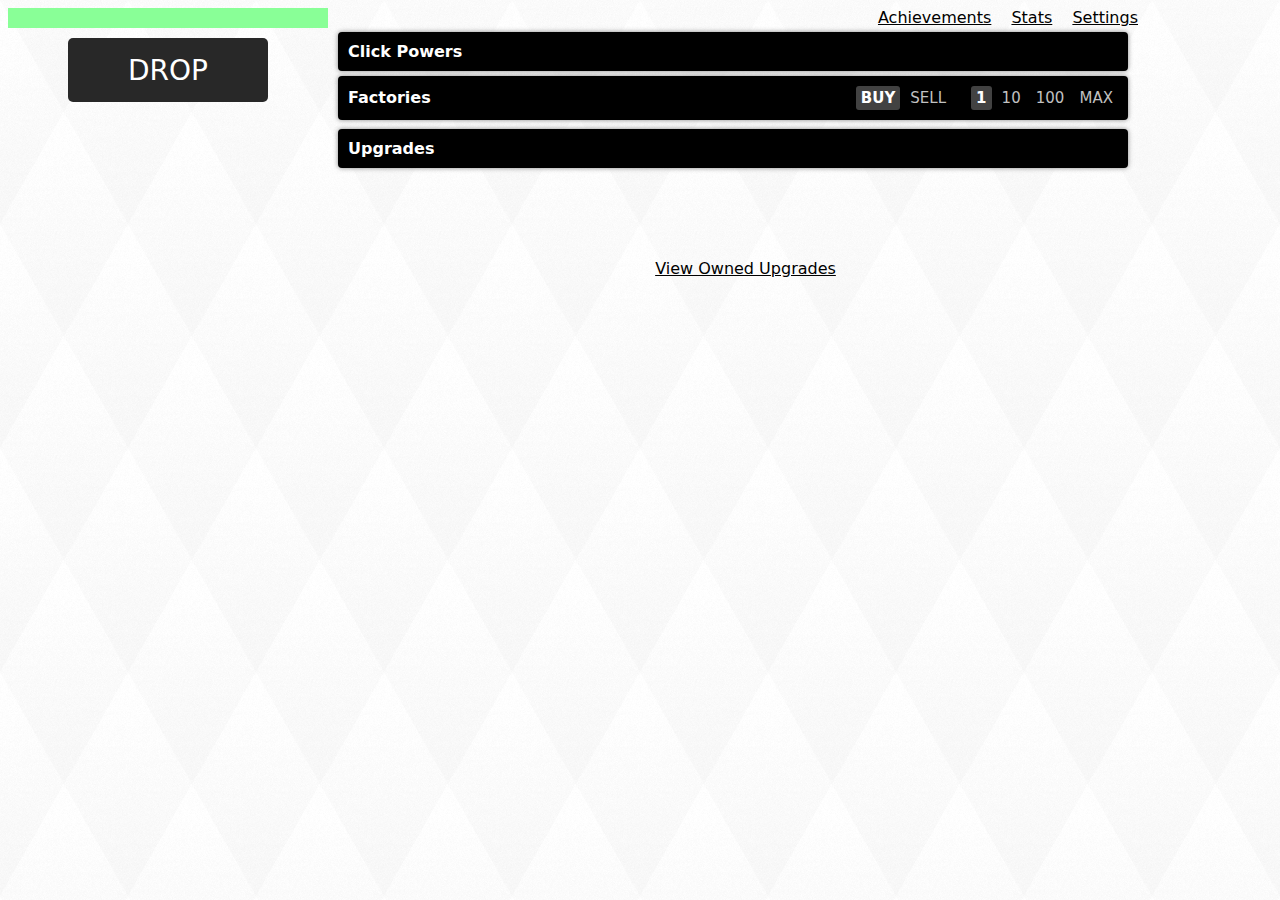
==== commit 31358066: "v1.02 release: statistics API integration" ====
--- a/index.html
+++ b/index.html
@@ -4,6 +4,7 @@
 		<title>Gem Drop</title>
  		<link rel="stylesheet" href="style.css">
 		<link rel="stylesheet" href="tippy.css">
+		<script src="https://cdn1.kongregate.com/javascripts/kongregate_api.js"></script>
  		<script src="poly-decomp-legacy-min.js"></script>
 		<script src="matter.js"></script>
 		<script src="gameloop-worker.js"></script>
@@ -79,10 +80,11 @@
 			<a href="javascript:void(0)" class="close">[close]</a>
 			<div class="modal_inner">
 				<strong>Render Sprites:</strong><input type="checkbox" checked id="sprites"><br>
-				<strong>Floating numbers:</strong><input type="checkbox" checked id="settings_particles"><br>
+				<div style="display:none"><strong>Floating numbers:</strong><input type="checkbox" checked id="settings_particles"><br></div>
 				<strong>Autosave:</strong><input type="checkbox" checked id="autosave"><span>Saves game in real time</span><br>
 				<strong>Save game:</strong><button id="save">Save</button><span id="lastsaved">Last saved less than a second ago</span><br>
-				<strong>Export game:</strong><button id="export">Export</button><br>
+				<strong>Export game:</strong><button id="export">Export</button><span id="export_instructions">Copy the following code to a text file:</span><br>
+				<textarea id="export_textarea">asdf</textarea>
 				<strong>Import game:</strong><input type="text" id="import_field"><button id="import_button">Import</button><br>
 				<strong style="color:red">Hard reset:</strong><button id="reset">Delete all saved data</button><br>
 			</div>
@@ -115,7 +117,7 @@
 				<div id="money"><span id="actual_money"></span><span id="predicted_money"></span></div>	
 				<div id="buttons">
 					<button id="drop">DROP</button>
-					<img id="autodrop_icon">
+					<img id="autodrop_icon" title="Auto Drop active">
 					<!-- <button onclick="cheat()">Cheat</button>
 					<button onclick="debug()">Debug</button> -->
 				</div>
--- a/style.css
+++ b/style.css
@@ -628,4 +628,43 @@
 
 .factory .popup_anchor {
 	display:none;
-}+}
+
+.achievement .text {
+	width: 250px;
+}
+
+.tippy-popper .owned {
+	display:none;
+}
+
+
+#export_instructions {
+	display:none;
+}
+
+#export_textarea {
+	display: none;
+    width: 100%;
+    height: 50px;
+    margin-bottom: 10px;
+}
+
+html {
+	background-image: url(img/bg.png);
+}
+
+.section_name {
+	border-radius:4px;
+	box-shadow: 0px 0px 5px #888888;
+	/*background-image: url(img/gun_metal.png);*/
+}
+
+/*html {
+	background-color: #2B2B2B;
+	color:white;
+}*/
+
+/*.factory .owned {
+	display: none; /* Hide tippy bug */
+/*}*/